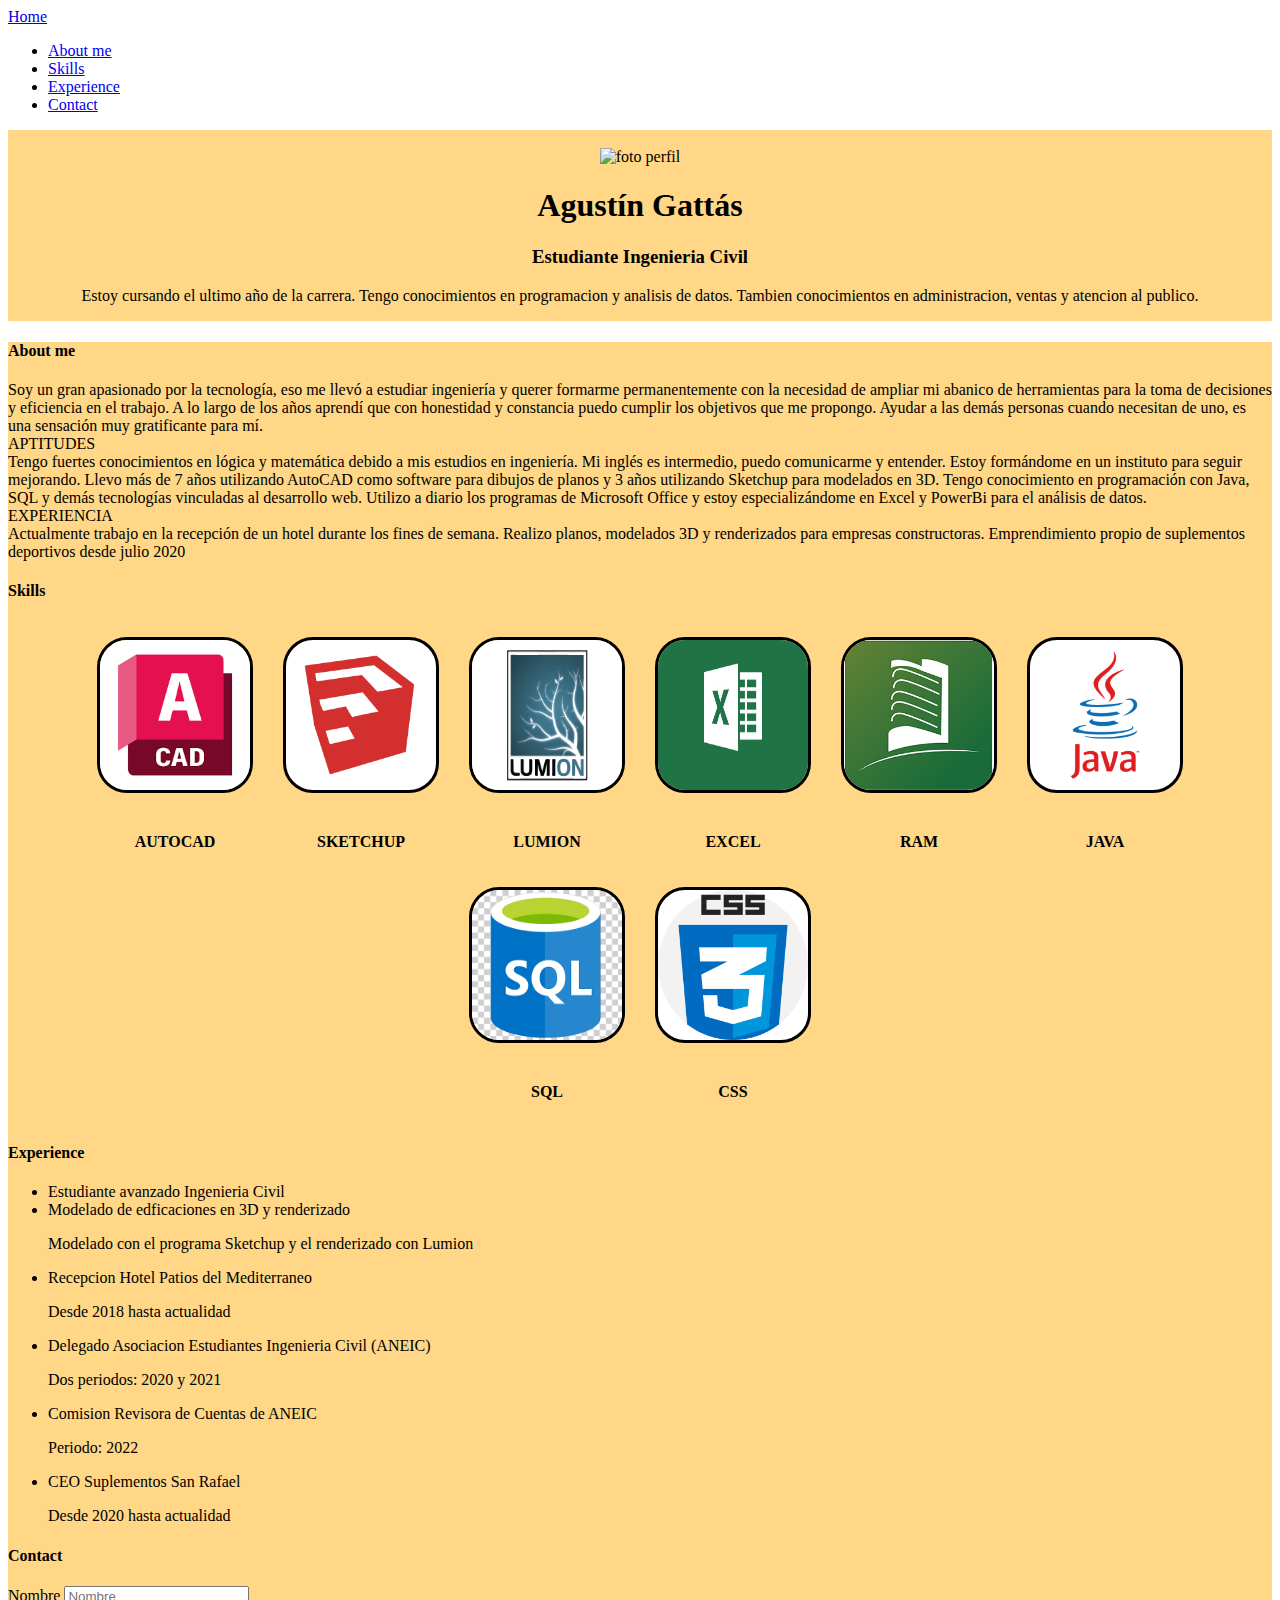
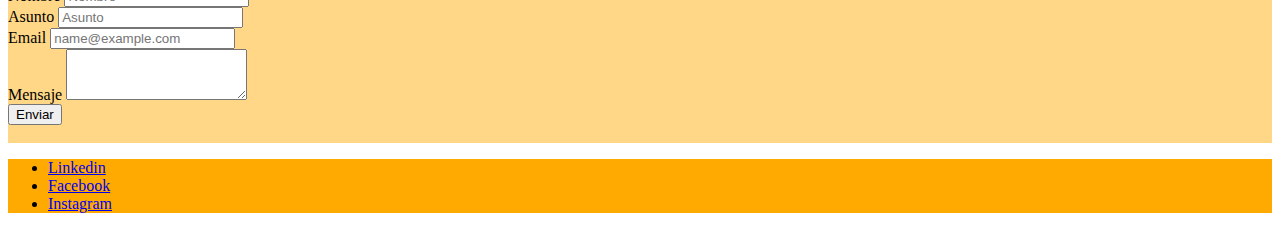
==== index.html @ e8710e0d "Rename curriculum.html to index.html" ====
<!DOCTYPE html>
<html lang="en">

<head>
    <meta charset="UTF-8">
    <meta http-equiv="X-UA-Compatible" content="IE=edge">
    <meta name="viewport" content="width=device-width, initial-scale=1.0">
    <link href="https://cdn.jsdelivr.net/npm/bootstrap@5.1.3/dist/css/bootstrap.min.css" rel="stylesheet"
        integrity="sha384-1BmE4kWBq78iYhFldvKuhfTAU6auU8tT94WrHftjDbrCEXSU1oBoqyl2QvZ6jIW3" crossorigin="anonymous">
    <link href="style.css" rel="stylesheet">

    <title>Curriculum Agustin Gattas</title>
</head>

<body>

    <!-- Barra Navegacion -->
    <nav id="navbar-example2" class="navbar navbar-light bg-light px-3">
        <a class="navbar-brand" href="curriculum.html">Home</a>
        <ul class="nav nav-pills">
            <li class="nav-item">
                <a class="nav-link" href="#Aboutme">About me</a>
            </li>
            <li class="nav-item">
                <a class="nav-link" href="#Skills">Skills</a>
            </li>
            <li class="nav-item">
                <a class="nav-link" href="#Experience">Experience</a>
            </li>
            <li class="nav-item">
                <a class="nav-link" href="#Contact">Contact</a>
            </li>
        </ul>
    </nav>
    <!-- Home -->

    <article id="top" class="wrapper style4">
        <div id="home">
            <div class="container">
                <br />
                <div class="caja">
                    <div class="col-4 col-5-large col-12-medium">
                        <span class="col-4 col-5-large col-12-medium">
                            <img id="foto" src="../Curriculum/IMG_9450 recortada.jpg" alt="foto perfil" />
                        </span>
                    </div>
                    <div class="caja">
                        <div class="col-8 col-7-large col-12-medium">
                            <header>
                                <h1><strong>Agustín Gattás</strong></h1>
                            </header>
                            <h3>Estudiante Ingenieria Civil</h3>
                            <p>
                                Estoy cursando el ultimo año de la carrera.
                                Tengo conocimientos en programacion y analisis de datos.
                                Tambien conocimientos en administracion, ventas y atencion al publico.
                            </p>
                        </div>
                    </div>
                </div>

            </div>
    </article>
    <div class="container">
        <div data-bs-spy="scroll" data-bs-target="#navbar-example2" data-bs-offset="0" class="scrollspy-example"
            tabindex="0">
            <!-- About me -->
            <h4 id="Aboutme">About me</h4>
            <p>Soy un gran apasionado por la tecnología, eso me llevó a estudiar ingeniería y querer formarme
                permanentemente con la necesidad de ampliar mi abanico de herramientas para la toma de decisiones y
                eficiencia en el trabajo.
                A lo largo de los años aprendí que con honestidad y constancia puedo cumplir los objetivos que me
                propongo.
                Ayudar a las demás personas cuando necesitan de uno, es una sensación muy gratificante para mí.
                <br>
                APTITUDES
                <br>
                Tengo fuertes conocimientos en lógica y matemática debido a mis estudios en ingeniería.
                Mi inglés es intermedio, puedo comunicarme y entender. Estoy formándome en un instituto para seguir
                mejorando.
                Llevo más de 7 años utilizando AutoCAD como software para dibujos de planos y 3 años utilizando Sketchup
                para modelados en 3D.
                Tengo conocimiento en programación con Java, SQL y demás tecnologías vinculadas al desarrollo web.
                Utilizo a diario los programas de Microsoft Office y estoy especializándome en Excel y PowerBi para el
                análisis de datos.
                <br>
                EXPERIENCIA
                <br>
                Actualmente trabajo en la recepción de un hotel durante los fines de semana.
                Realizo planos, modelados 3D y renderizados para empresas constructoras.
                Emprendimiento propio de suplementos deportivos desde julio 2020
            </p>
            <!-- Skills -->
            <h4 id="Skills">Skills</h4>
            <div class="caja">
                <div class="col">
                    <img src="autocad.png" alt="" />
                    <h4 id="subskill">AUTOCAD</h4>
                </div>
                <div class="col">
                    <img src="sketchup.png" alt="" />
                    <h4 id="subskill">SKETCHUP</h4>
                </div>
                <div class="col">
                    <img src="lumion.png" alt="" />
                    <h4 id="subskill">LUMION</h4>
                </div>

                <div class="col">
                    <img src="excel.jpg" alt="" />
                    <h4 id="subskill">EXCEL</h4>
                </div>
                <div class="col">
                    <img src="ram.png" alt="" />
                    <h4 id="subskill">RAM</h4>
                </div>
                <div class="col">
                    <img src="java.png" alt="" />
                    <h4 id="subskill">JAVA</h4>
                </div>

                <div class="col">
                    <img src="sql.png" alt="" />
                    <h4 id="subskill">SQL</h4>
                </div>
                <div class="col">
                    <img src="css.png" alt="" />
                    <h4 id="subskill">CSS</h4>
                </div>
            </div>
        </div>
        <!-- Experience -->
        <h4 id="Experience">Experience</h4>
        <ul>
            <li>Estudiante avanzado Ingenieria Civil</li>
            <li>Modelado de edficaciones en 3D y renderizado</li>
            <p>Modelado con el programa Sketchup y el renderizado con Lumion</p>
            <li>Recepcion Hotel Patios del Mediterraneo </li>
            <p>Desde 2018 hasta actualidad</p>
            <li>Delegado Asociacion Estudiantes Ingenieria Civil (ANEIC)</li>
            <p>Dos periodos: 2020 y 2021</p>
            <li>Comision Revisora de Cuentas de ANEIC</li>
            <p>Periodo: 2022</p>
            <li>CEO Suplementos San Rafael</li>
            <p>Desde 2020 hasta actualidad</p>
        </ul>
        <!-- Contact -->
        <h4 id="Contact">Contact</h4>
        <form action="php/enviar.php" method="post">
            <div class="mb-3">
                <label for="name" class="form-label">Nombre</label>
                <input type="text" class="form-control" name="name" id="name" placeholder="Nombre">
            </div>
            <div class="mb-3">
                <label for="affair" class="form-label">Asunto</label>
                <input type="text" class="form-control" name="affair" id="affair" placeholder="Asunto">
            </div>
            <div class="mb-3">
                <label for="mail" class="form-label">Email</label>
                <input type="email" class="form-control" name="mail" id="mail" placeholder="name@example.com">
            </div>
            <div class="mb-3">
                <label for="message" class="form-label">Mensaje</label>
                <textarea class="form-control" id="message" rows="3"></textarea>
            </div>
            <button type="submit" class="btn btn-primary btn-lg">Enviar</button>
        </form>
        <br>
    </div>

</body>
<div class="container">
    <footer id="footer">
        <ul class="nav justify-content-center">
            <li class="nav-item">
                <a class="nav-link" href="https://www.linkedin.com/in/agust%C3%ADn-gatt%C3%A1s-sieyra/">Linkedin</a>
            </li>
            <li class="nav-item">
                <a class="nav-link" href="https://www.facebook.com/agustin.gattas">Facebook</a>
            </li>
            <li class="nav-item">
                <a class="nav-link" href="https://www.instagram.com/agustingattas/">Instagram</a>
            </li>
        </ul>
    </footer>
</div>

</html>
---- style.css ----
body{
    background-image: url(https://images.pexels.com/photos/4134179/pexels-photo-4134179.jpeg?auto=compress&cs=tinysrgb&w=1260&h=750&dpr=1);
    background-size: 100% 50%;
}
.container{
    background-color: rgba(255, 212, 125, 0.929);
}
#foto {
    height: 100%;
    width: 100%;
    justify-content: center;
}
.row{
    width: 100%;
    display: flex;
    flex-wrap: wrap;
    justify-content: center;
}
.col img {
    background-color: white;
    width: 150px;
    height: 150px;
    border-radius: 30px;
    margin: 15px;
    border: 3px solid black;
    justify-content: center;
    
}
.caja{
    width: 100%;
    display: flex;
    flex-wrap: wrap;
    justify-content: center;
    text-align: center;
}
.tituloSkills {
    display: flex;
    justify-content: center;
}
#footer{
    background-color: rgb(255, 170, 0);
}
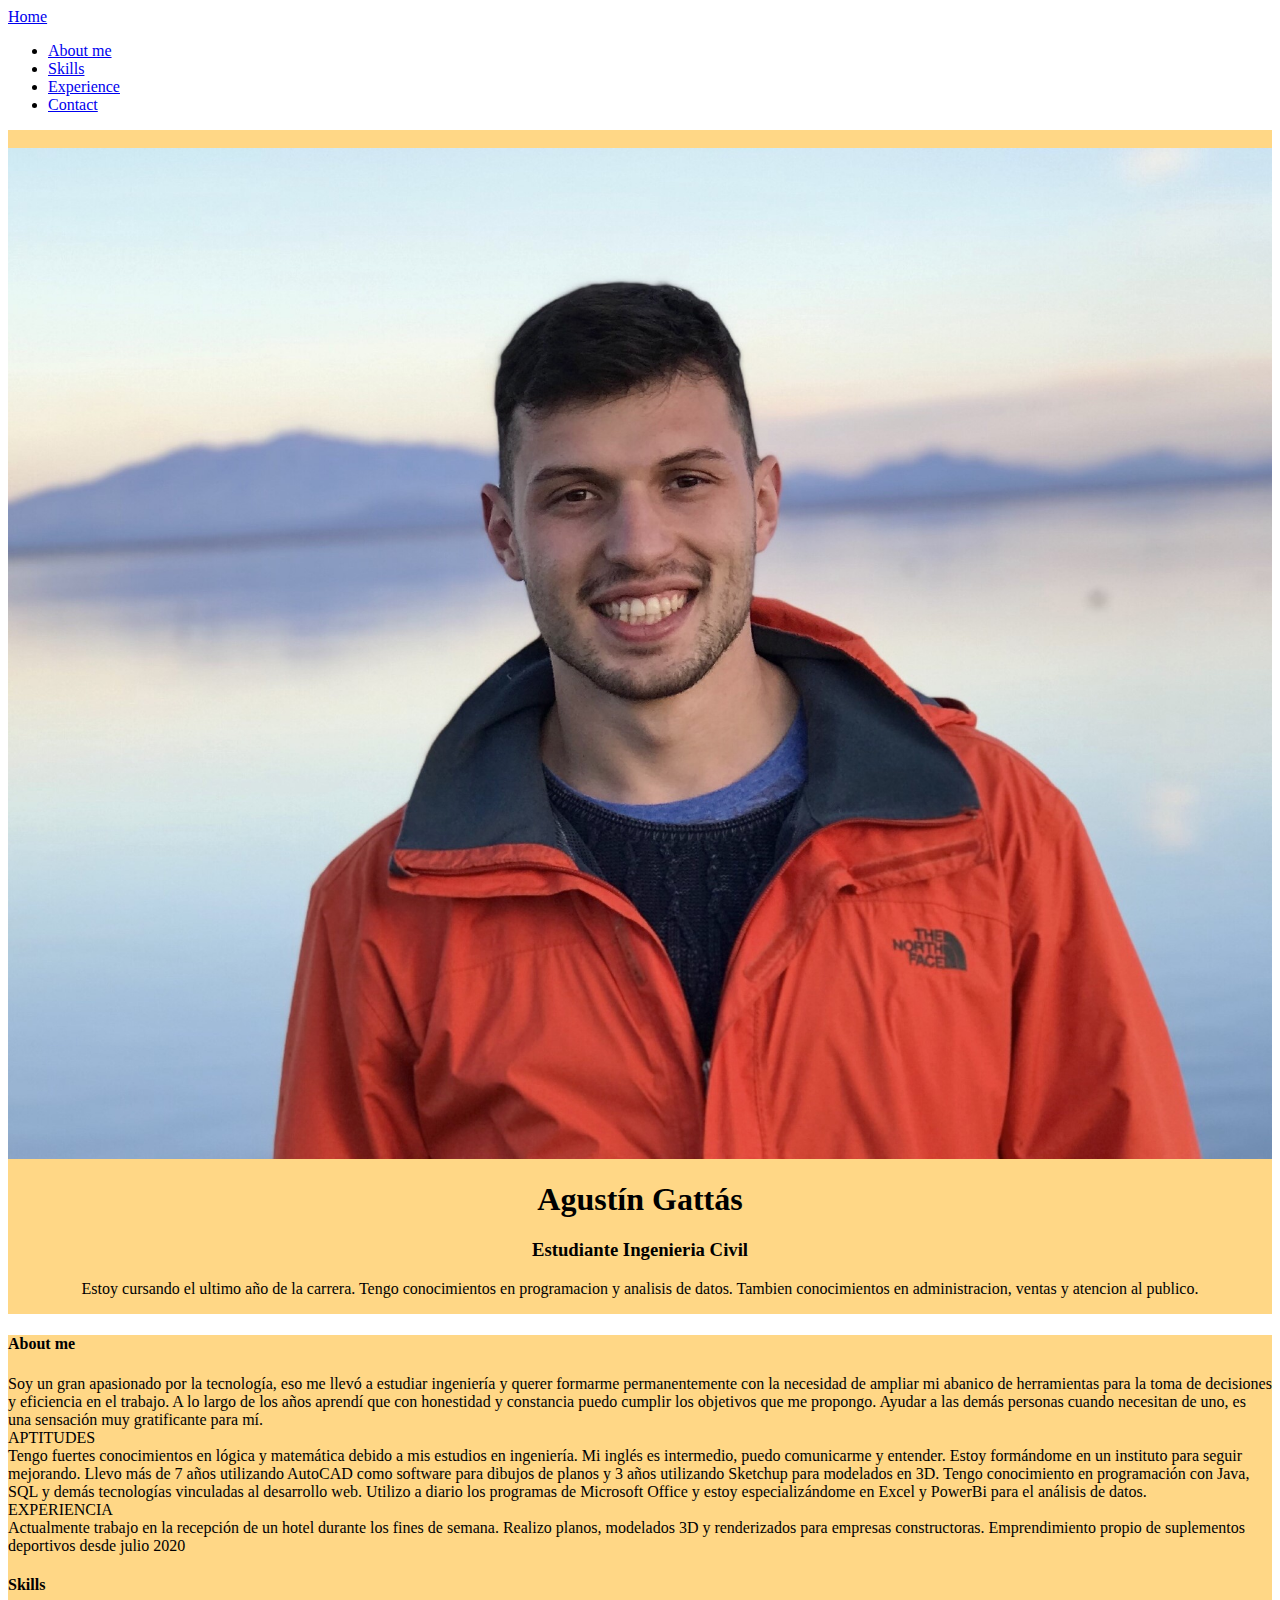
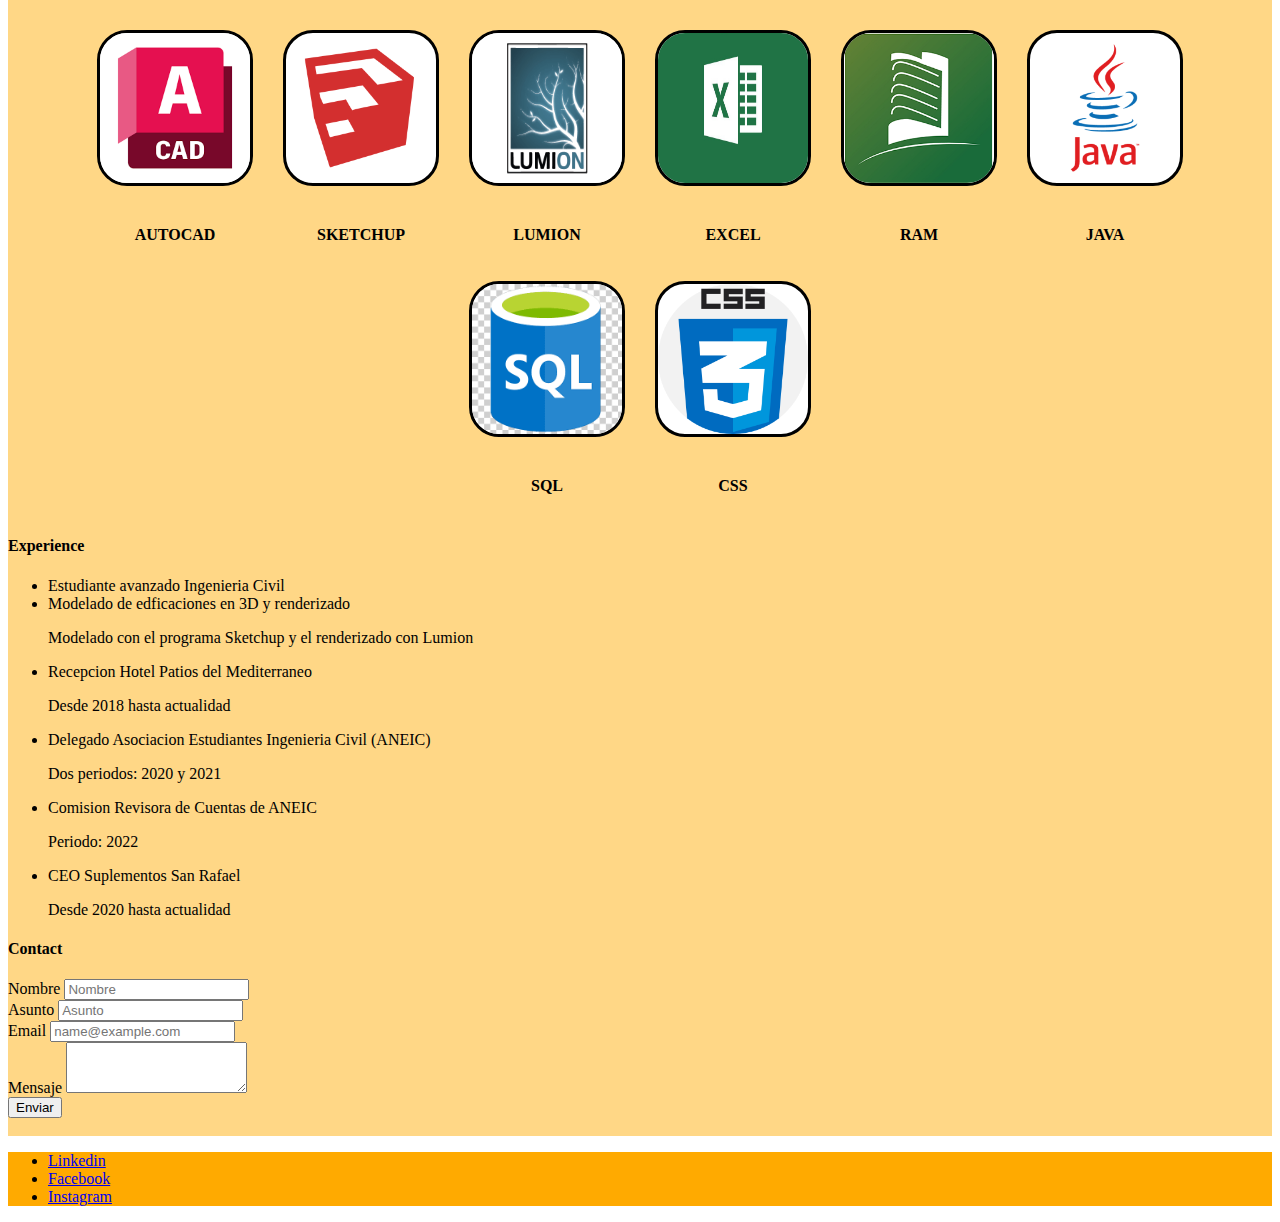
==== commit 94694dbb: "Update index.html" ====
--- a/index.html
+++ b/index.html
@@ -41,7 +41,7 @@
                 <div class="caja">
                     <div class="col-4 col-5-large col-12-medium">
                         <span class="col-4 col-5-large col-12-medium">
-                            <img id="foto" src="../Curriculum/IMG_9450 recortada.jpg" alt="foto perfil" />
+                            <img id="foto" src="IMG_9450 recortada.jpg" alt="foto perfil" />
                         </span>
                     </div>
                     <div class="caja">
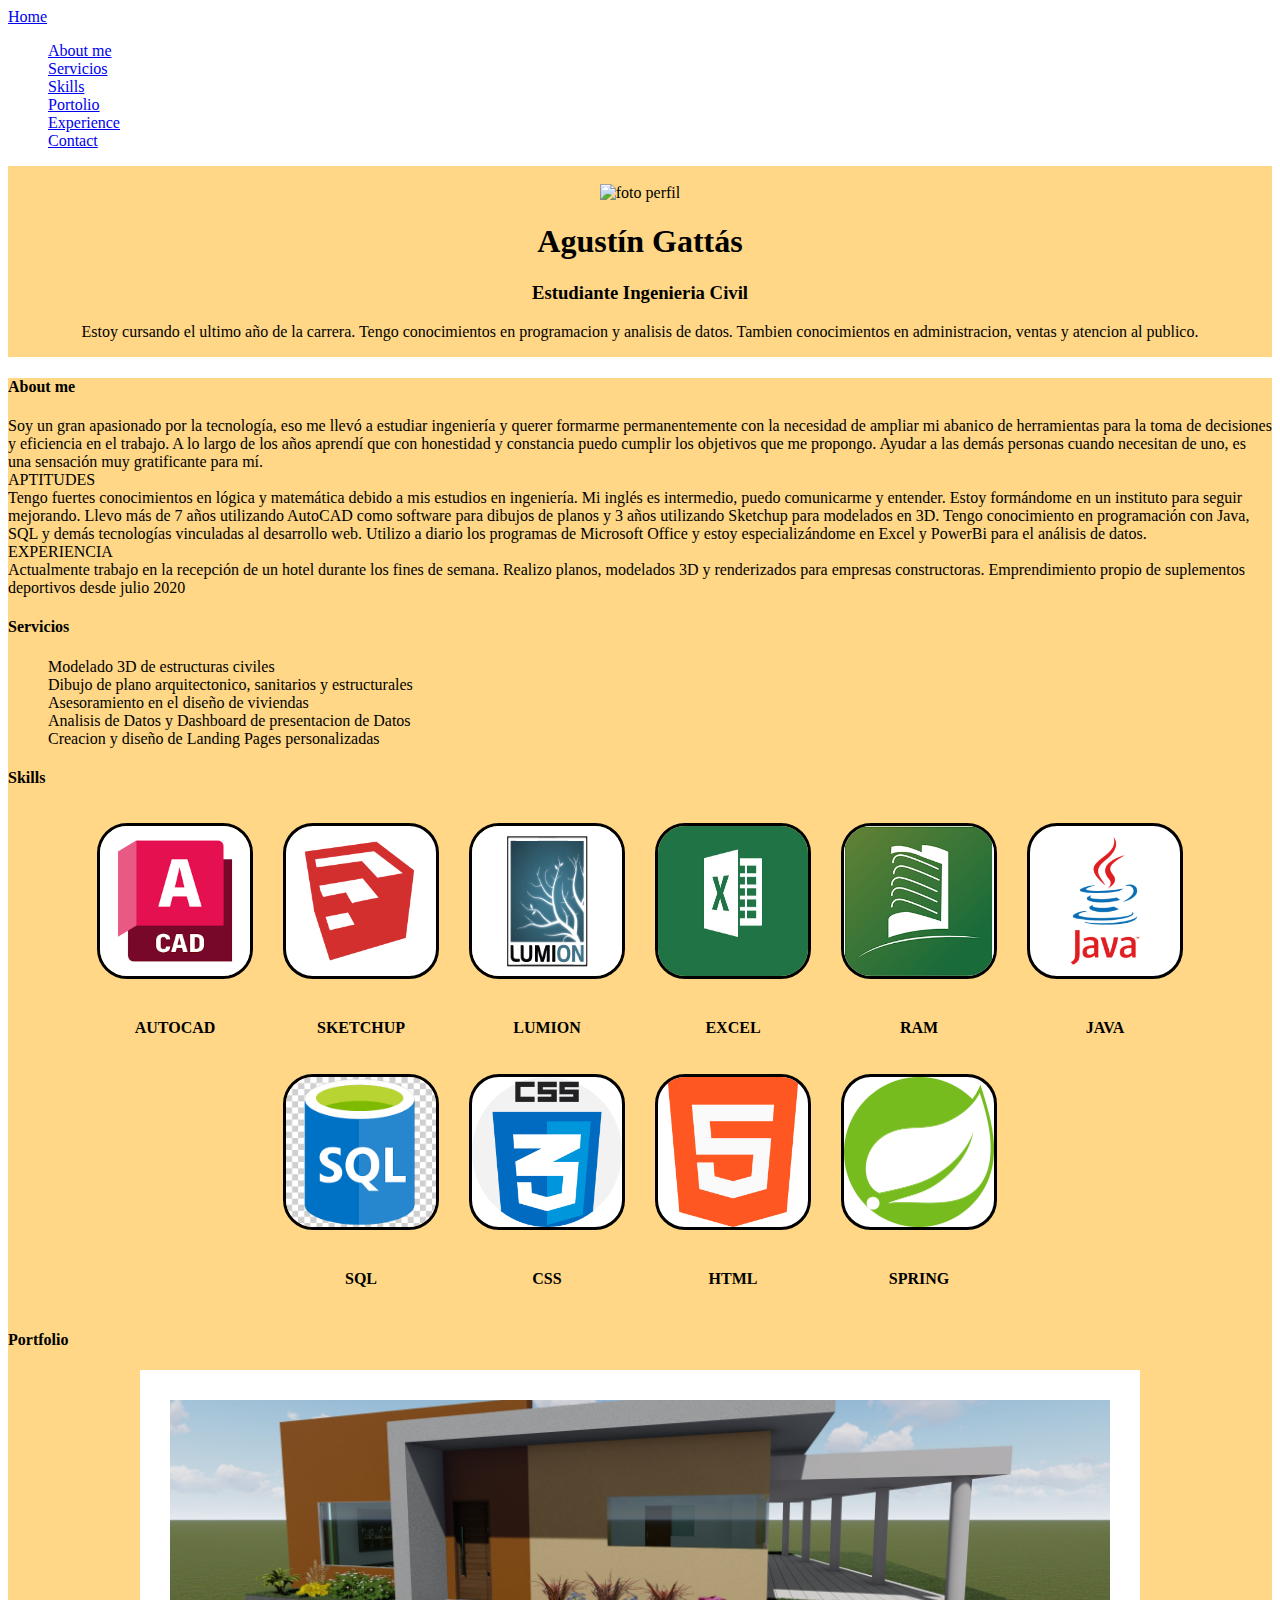
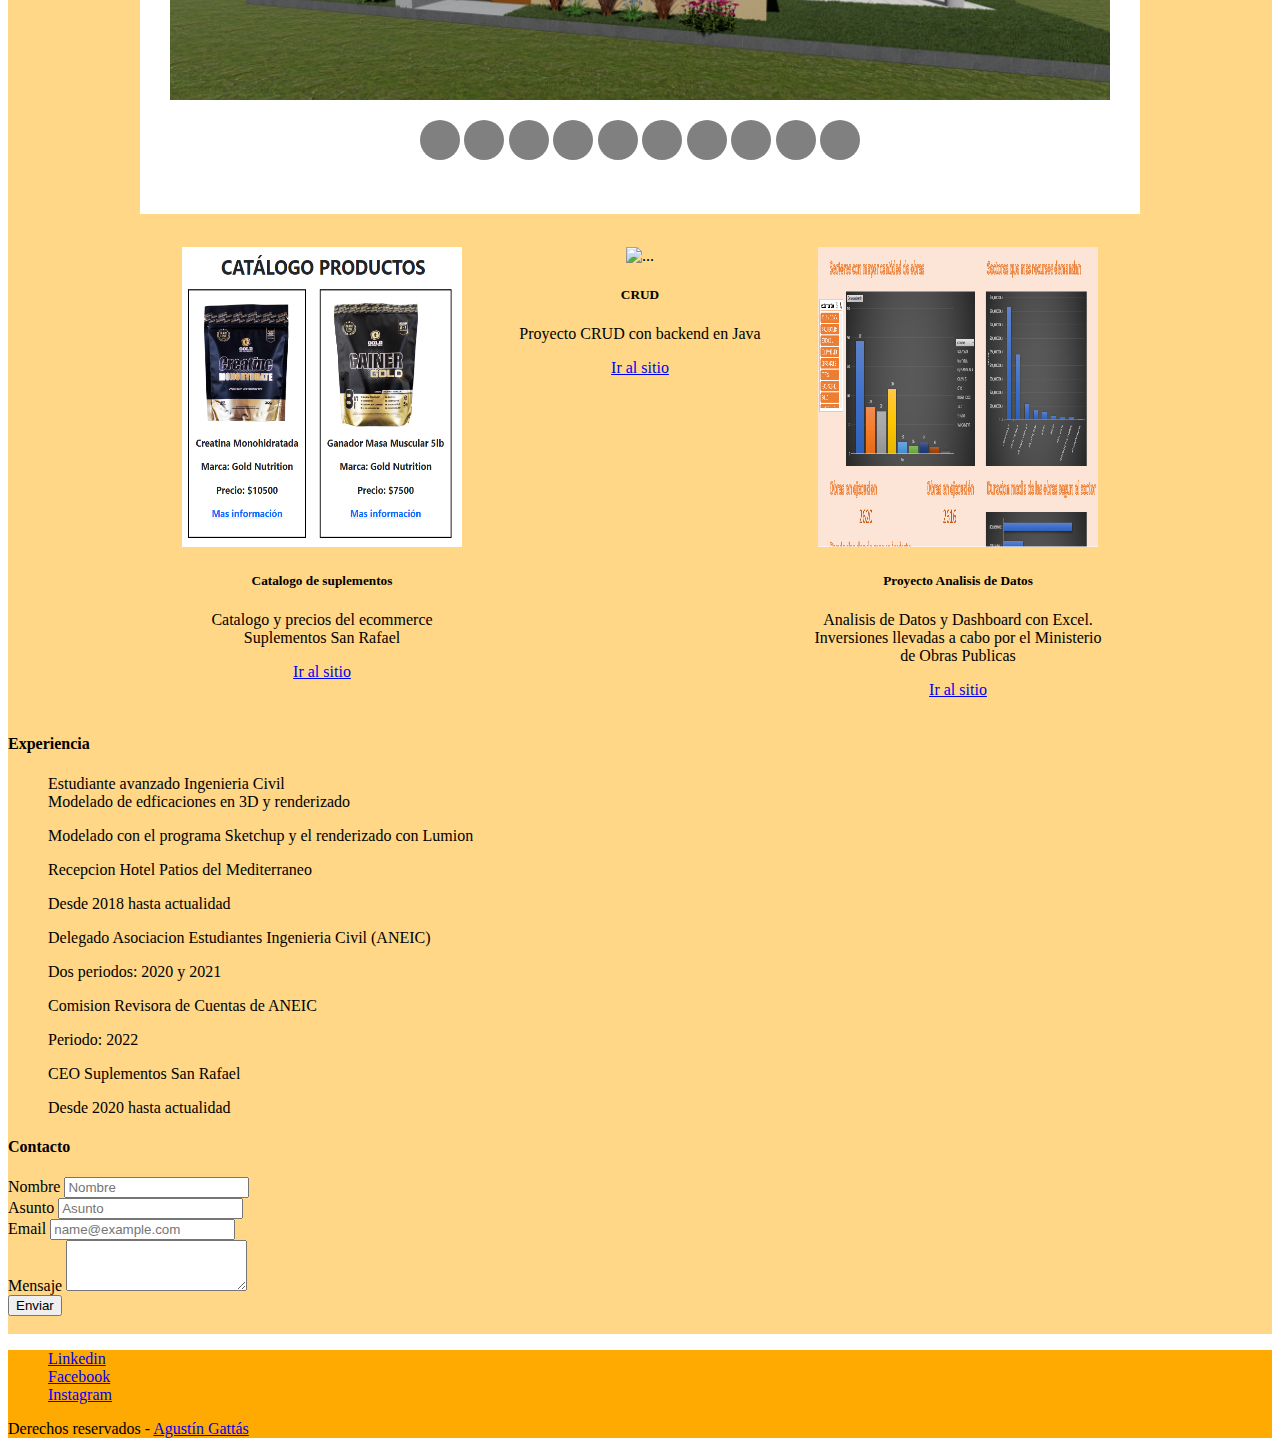
==== commit 4033b160: "Add files via upload" ====
--- a/index.html
+++ b/index.html
@@ -22,7 +22,13 @@
                 <a class="nav-link" href="#Aboutme">About me</a>
             </li>
             <li class="nav-item">
+                <a class="nav-link" href="#Servicios">Servicios</a>
+            </li>
+            <li class="nav-item">
                 <a class="nav-link" href="#Skills">Skills</a>
+            </li>
+            <li class="nav-item">
+                <a class="nav-link" href="#Portfolio">Portolio</a>
             </li>
             <li class="nav-item">
                 <a class="nav-link" href="#Experience">Experience</a>
@@ -41,7 +47,7 @@
                 <div class="caja">
                     <div class="col-4 col-5-large col-12-medium">
                         <span class="col-4 col-5-large col-12-medium">
-                            <img id="foto" src="IMG_9450 recortada.jpg" alt="foto perfil" />
+                            <img id="foto" src="../Curriculum/IMG_9450 recortada.jpg" alt="foto perfil" />
                         </span>
                     </div>
                     <div class="caja">
@@ -90,6 +96,15 @@
                 Realizo planos, modelados 3D y renderizados para empresas constructoras.
                 Emprendimiento propio de suplementos deportivos desde julio 2020
             </p>
+            <!-- Servicios -->
+            <h4 id="Servicios">Servicios</h4>
+            <ul>
+                <li>Modelado 3D de estructuras civiles</li>
+                <li>Dibujo de plano arquitectonico, sanitarios y estructurales</li>
+                <li>Asesoramiento en el diseño de viviendas</li>
+                <li>Analisis de Datos y Dashboard de presentacion de Datos</li>
+                <li>Creacion y diseño de Landing Pages personalizadas</li>
+            </ul>
             <!-- Skills -->
             <h4 id="Skills">Skills</h4>
             <div class="caja">
@@ -127,10 +142,115 @@
                     <img src="css.png" alt="" />
                     <h4 id="subskill">CSS</h4>
                 </div>
+                <div class="col">
+                    <img src="html.png" alt="" />
+                    <h4 id="subskill">HTML</h4>
+                </div>
+                <div class="col">
+                    <img src="spring.png" alt="" />
+                    <h4 id="subskill">SPRING</h4>
+                </div>
+            </div>
+        </div>
+        <!-- Portfolio -->
+        <h4 id="Portfolio">Portfolio</h4>
+        <div id="kiko-slider">
+
+            <ul class="slider">
+                <li id="slide1">
+                    <img src="render1.jpg" />
+                </li>
+                <li id="slide2">
+                    <img src="render2.jpg" />
+                </li>
+                <li id="slide3">
+                    <img src="render3.png" />
+                </li>
+                <li id="slide4">
+                    <img src="3D1.png" />
+                </li>
+                <li id="slide5">
+                    <img src="3D2.png" />
+                </li>
+                <li id="slide6">
+                    <img src="3D3.png" />
+                </li>
+                <li id="slide7">
+                    <img src="3D4.png" />
+                </li>
+                <li id="slide8">
+                    <img src="proyecto.png" />
+                </li>
+                <li id="slide9">
+                    <img src="estructura.png" />
+                </li>
+                <li id="slide10">
+                    <img src="sanitario.png" />
+                </li>
+            </ul>
+
+            <ul class="menu">
+                <li>
+                    <a href="#slide1"></a>
+                </li>
+                <li>
+                    <a href="#slide2"></a>
+                </li>
+                <li>
+                    <a href="#slide3"></a>
+                </li>
+                <li>
+                    <a href="#slide4"></a>
+                </li>
+                <li>
+                    <a href="#slide5"></a>
+                </li>
+                <li>
+                    <a href="#slide6"></a>
+                </li>
+                <li>
+                    <a href="#slide7"></a>
+                </li>
+                <li>
+                    <a href="#slide8"></a>
+                </li>
+                <li>
+                    <a href="#slide9"></a>
+                </li>
+                <li>
+                    <a href="#slide10"></a>
+                </li>
+            </ul>
+        </div>
+        <br/>
+        <div class="caja">
+            <div class="card" style="width: 18rem;">
+                <img src="catalogo.png" class="card-img-top" alt="...">
+                <div class="card-body">
+                    <h5 class="card-title">Catalogo de suplementos</h5>
+                    <p class="card-text">Catalogo y precios del ecommerce Suplementos San Rafael</p>
+                    <a href="https://suplementossr.000webhostapp.com/" class="btn btn-primary">Ir al sitio</a>
+                </div>
+            </div>
+            <div class="card" style="width: 18rem;">
+                <img src="https://user-images.githubusercontent.com/92380443/187067549-3713dccc-933e-4942-a58a-d292eaef4614.png" class="card-img-top" alt="...">
+                <div class="card-body">
+                    <h5 class="card-title">CRUD</h5>
+                    <p class="card-text">Proyecto CRUD con backend en Java</p>
+                    <a href="https://github.com/agustingattas/controlclientes.github.io" class="btn btn-primary">Ir al sitio</a>
+                </div>
+            </div>
+            <div class="card" style="width: 18rem;">
+                <img src="Dashboard Excel.png" class="card-img-top" alt="...">
+                <div class="card-body">
+                    <h5 class="card-title">Proyecto Analisis de Datos</h5>
+                    <p class="card-text">Analisis de Datos y Dashboard con Excel. Inversiones llevadas a cabo por el Ministerio de Obras Publicas</p>
+                    <a href="https://drive.google.com/drive/folders/1UwVCS9Oi2FgQDUOwpyLXhpJumwYZ-_Kt?usp=sharing" class="btn btn-primary">Ir al sitio</a>
+                </div>
             </div>
         </div>
         <!-- Experience -->
-        <h4 id="Experience">Experience</h4>
+        <h4 id="Experience">Experiencia</h4>
         <ul>
             <li>Estudiante avanzado Ingenieria Civil</li>
             <li>Modelado de edficaciones en 3D y renderizado</li>
@@ -145,7 +265,7 @@
             <p>Desde 2020 hasta actualidad</p>
         </ul>
         <!-- Contact -->
-        <h4 id="Contact">Contact</h4>
+        <h4 id="Contact">Contacto</h4>
         <form action="php/enviar.php" method="post">
             <div class="mb-3">
                 <label for="name" class="form-label">Nombre</label>
@@ -182,7 +302,8 @@
                 <a class="nav-link" href="https://www.instagram.com/agustingattas/">Instagram</a>
             </li>
         </ul>
+        <p class="nav justify-content-center">Derechos reservados - <a href="https://www.linkedin.com/in/agust%C3%ADn-gatt%C3%A1s-sieyra/">Agustín Gattás</a></p>
     </footer>
 </div>
 
-</html>
+</html>--- a/style.css
+++ b/style.css
@@ -8,12 +8,6 @@
 #foto {
     height: 100%;
     width: 100%;
-    justify-content: center;
-}
-.row{
-    width: 100%;
-    display: flex;
-    flex-wrap: wrap;
     justify-content: center;
 }
 .col img {
@@ -37,6 +31,96 @@
     display: flex;
     justify-content: center;
 }
+/* Portfolio */
+#kiko-slider {
+    font-family: sans-serif;
+    margin: auto;
+    background-color: white;
+    max-width: 1000px;
+    width: 100%;
+    padding: 30px;
+    box-sizing: border-box;
+}
+
+#kiko-slider>ul,
+li {
+    padding: 0;
+    margin: 0;
+    list-style: none;
+}
+
+#kiko-slider>ul.slider {
+    position: relative;
+    max-width: 1000px;
+    width: 100%;
+    height: 300px;
+}
+
+#kiko-slider>ul.slider h1 {
+    position: absolute;
+    background-color: rgba(255, 255, 255, 0.6);
+    padding: 10px;
+    left: 50%;
+    top: 100px;
+    transform: translate(-50%, -50%);
+}
+
+#kiko-slider>ul.slider li {
+    position: absolute;
+    left: 0px;
+    top: 0px;
+    opacity: 0;
+    width: inherit;
+    height: inherit;
+    transition: opacity .5s;
+    background: #fff;
+}
+
+#kiko-slider>ul.slider li img {
+    width: 100%;
+    height: 300px;
+    object-fit: cover;
+}
+
+#kiko-slider>ul.slider li:first-child {
+    opacity: 1;
+    /*Mostramos el primer <li>*/
+}
+
+#kiko-slider>ul.slider li:target {
+    opacity: 1;
+    /*Mostramos el <li> del enlace que pulsemos*/
+}
+
+#kiko-slider>.menu {
+    text-align: center;
+    margin: 20px;
+}
+
+#kiko-slider>.menu li {
+    display: inline-block;
+    text-align: center;
+}
+
+#kiko-slider>.menu li a {
+    display: inline-block;
+    color: white;
+    text-decoration: none;
+    background-color: grey;
+    padding: 10px;
+    width: 20px;
+    height: 20px;
+    font-size: 20px;
+    border-radius: 100%;
+}
+.card{
+    margin: 15px;
+}
+.card img{
+    width: 280px;
+    height: 300px;
+}
+
 #footer{
     background-color: rgb(255, 170, 0);
 }
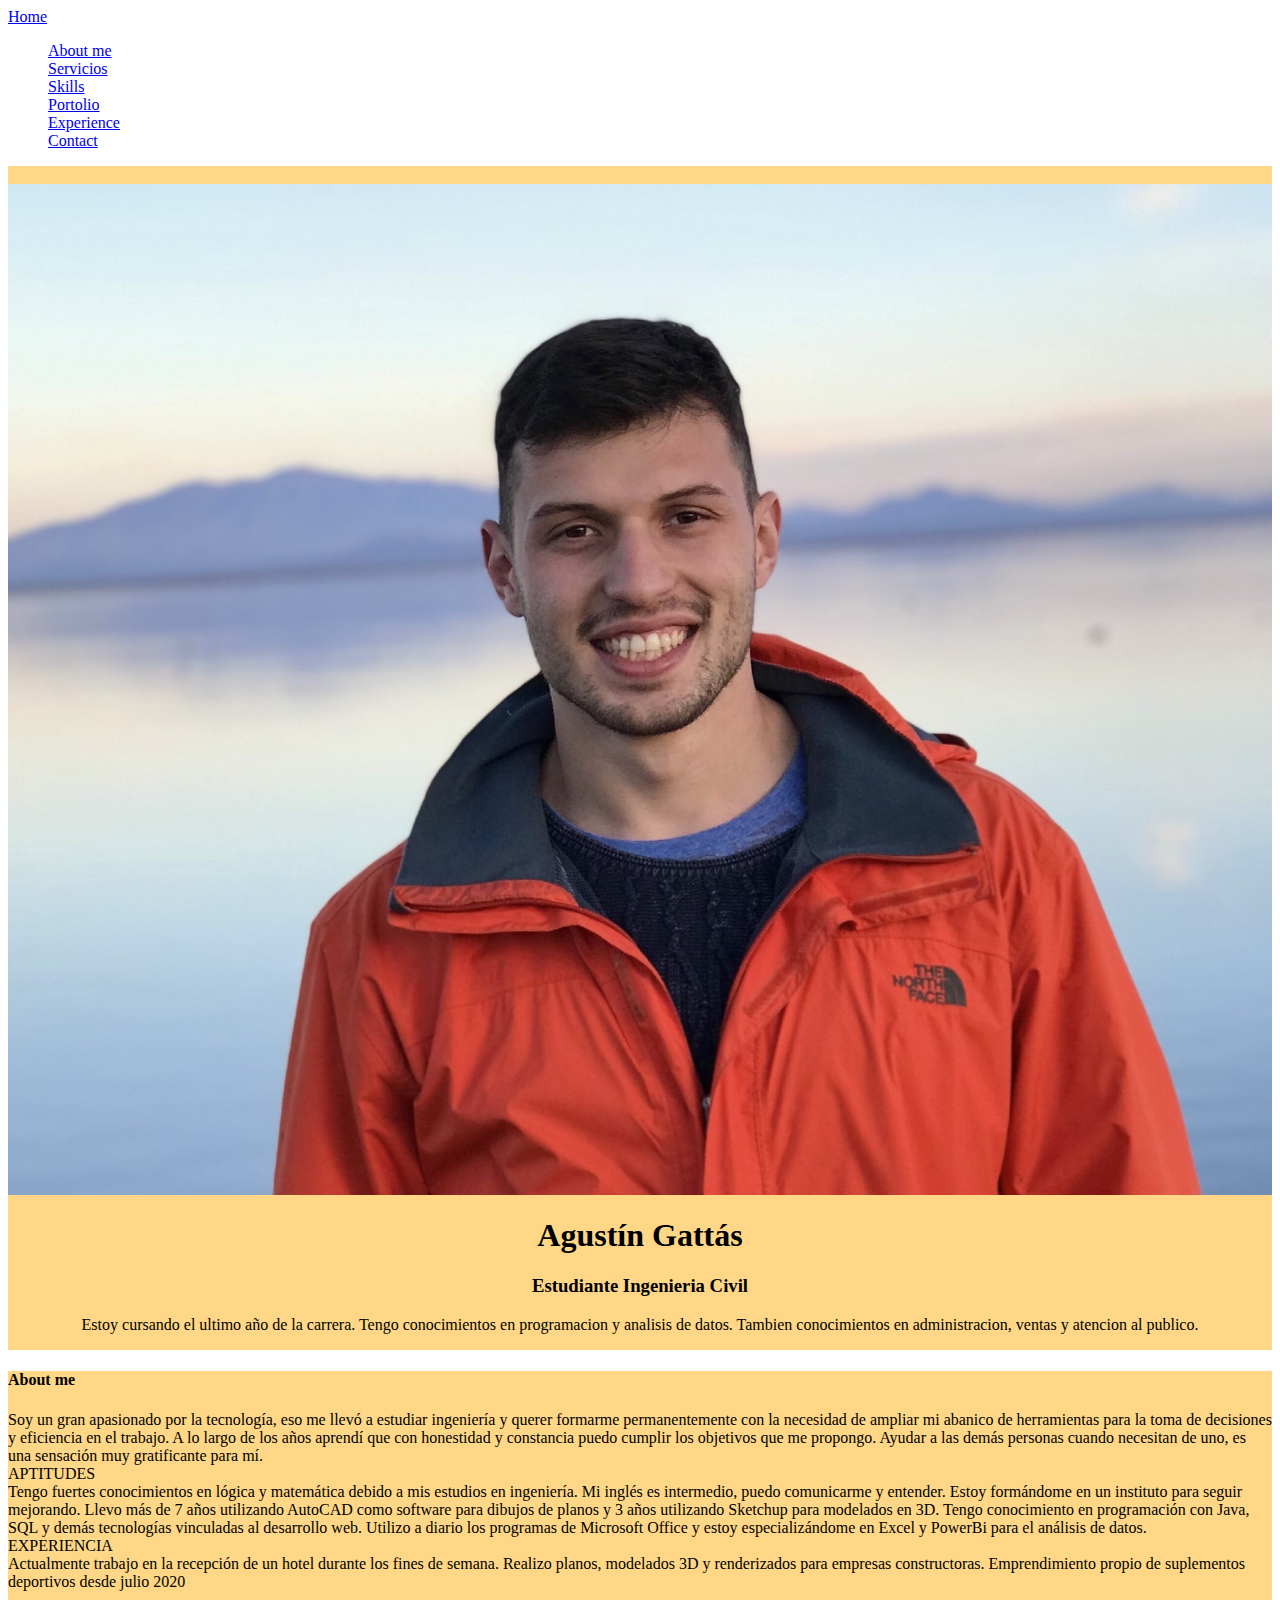
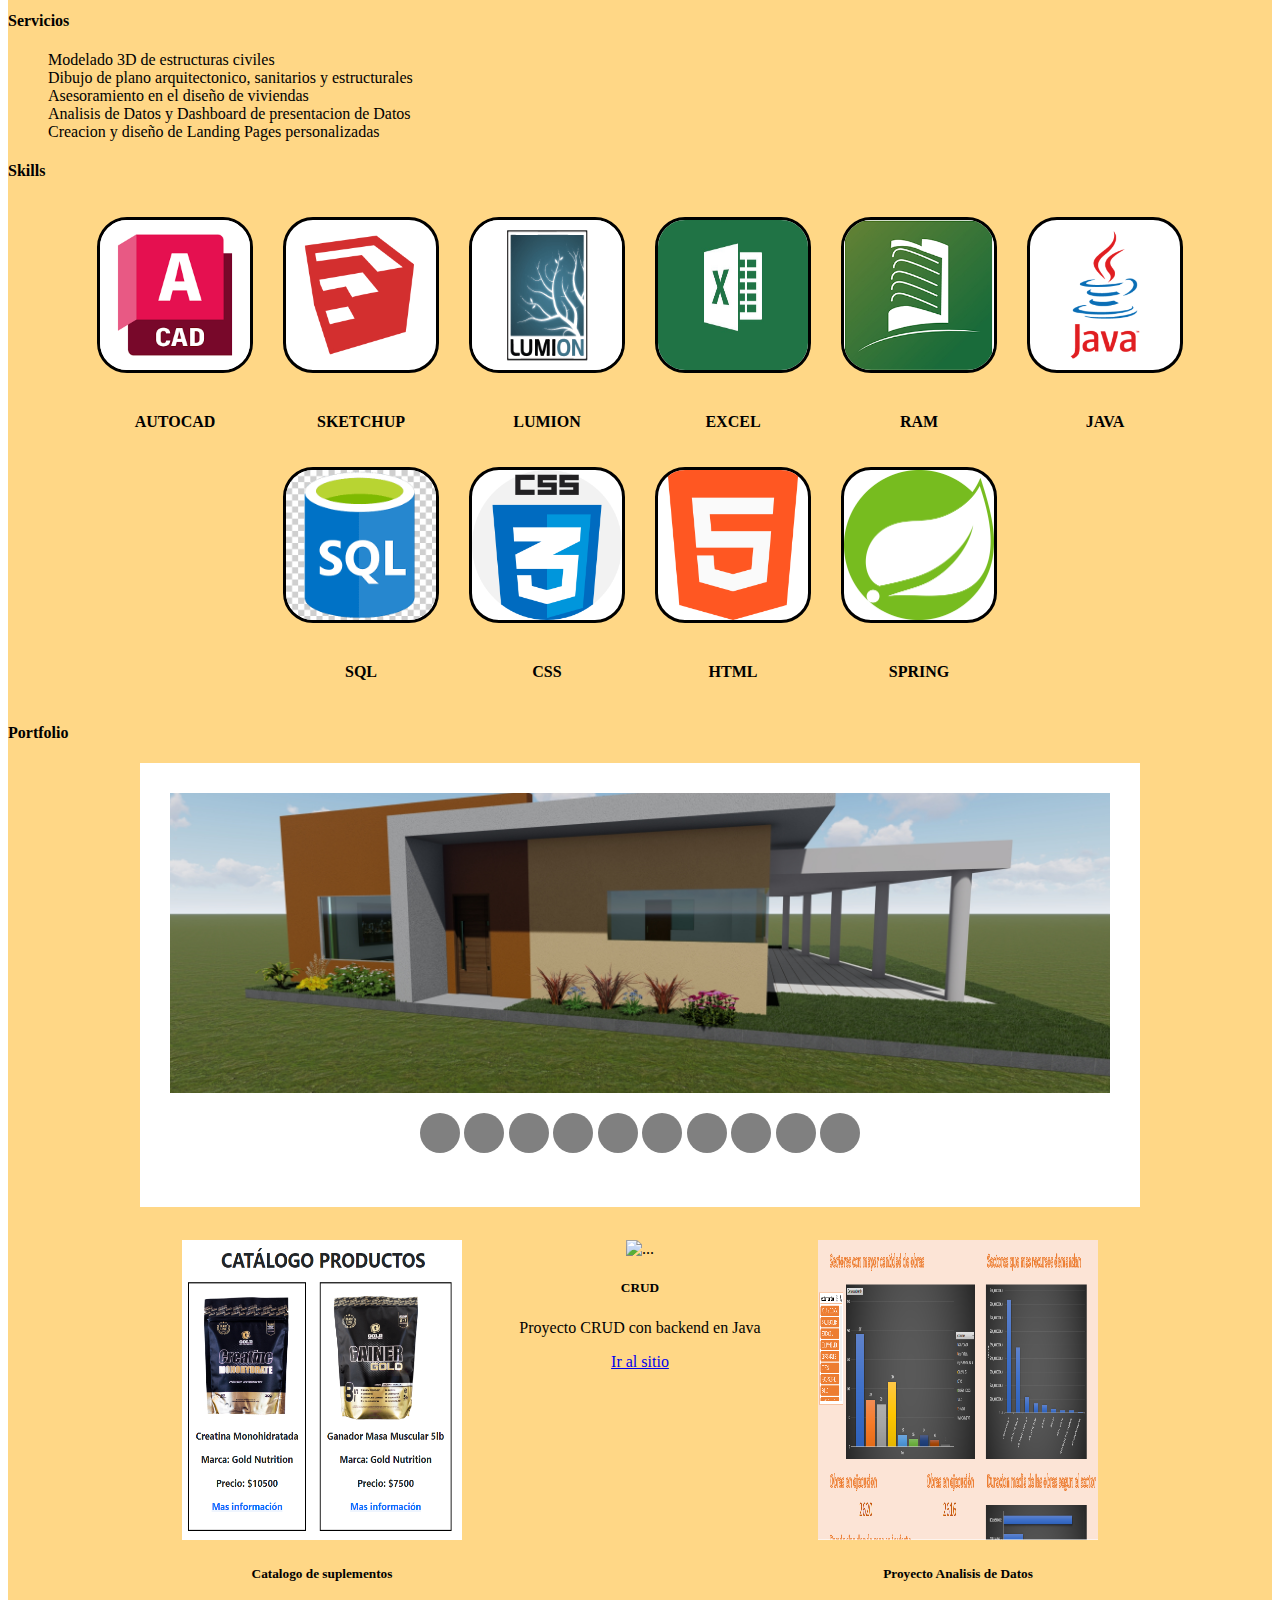
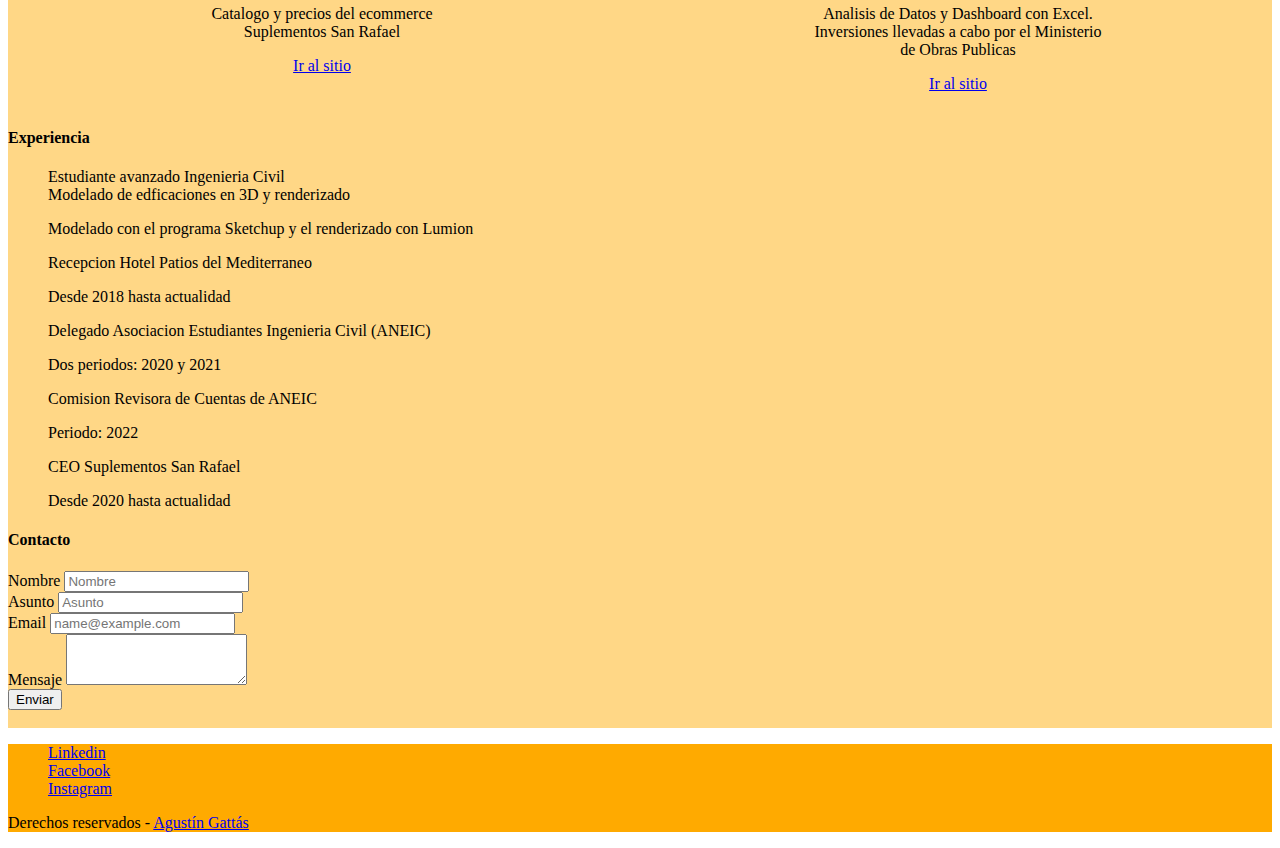
==== commit 1d6dd9e9: "Update index.html" ====
--- a/index.html
+++ b/index.html
@@ -47,7 +47,7 @@
                 <div class="caja">
                     <div class="col-4 col-5-large col-12-medium">
                         <span class="col-4 col-5-large col-12-medium">
-                            <img id="foto" src="../Curriculum/IMG_9450 recortada.jpg" alt="foto perfil" />
+                            <img id="foto" src="IMG_9450 recortada.jpg" alt="foto perfil" />
                         </span>
                     </div>
                     <div class="caja">
@@ -306,4 +306,4 @@
     </footer>
 </div>
 
-</html>+</html>
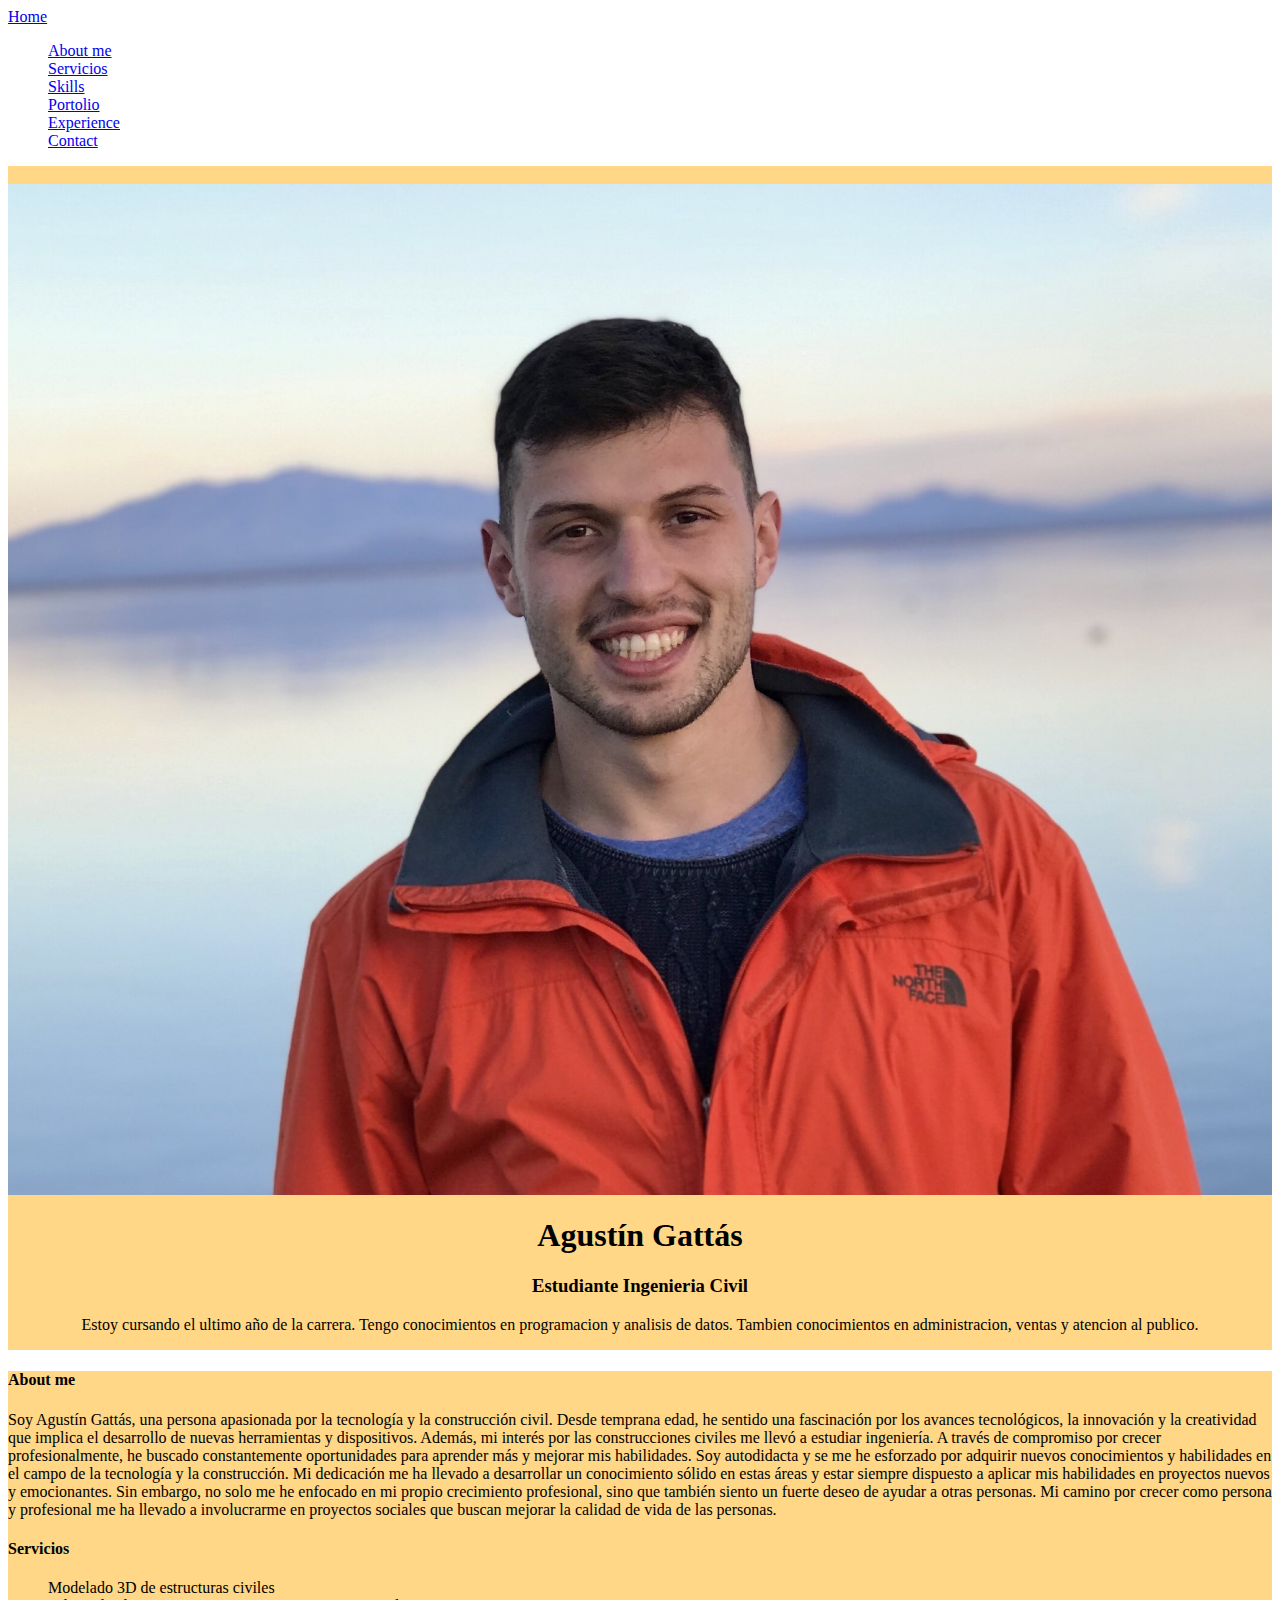
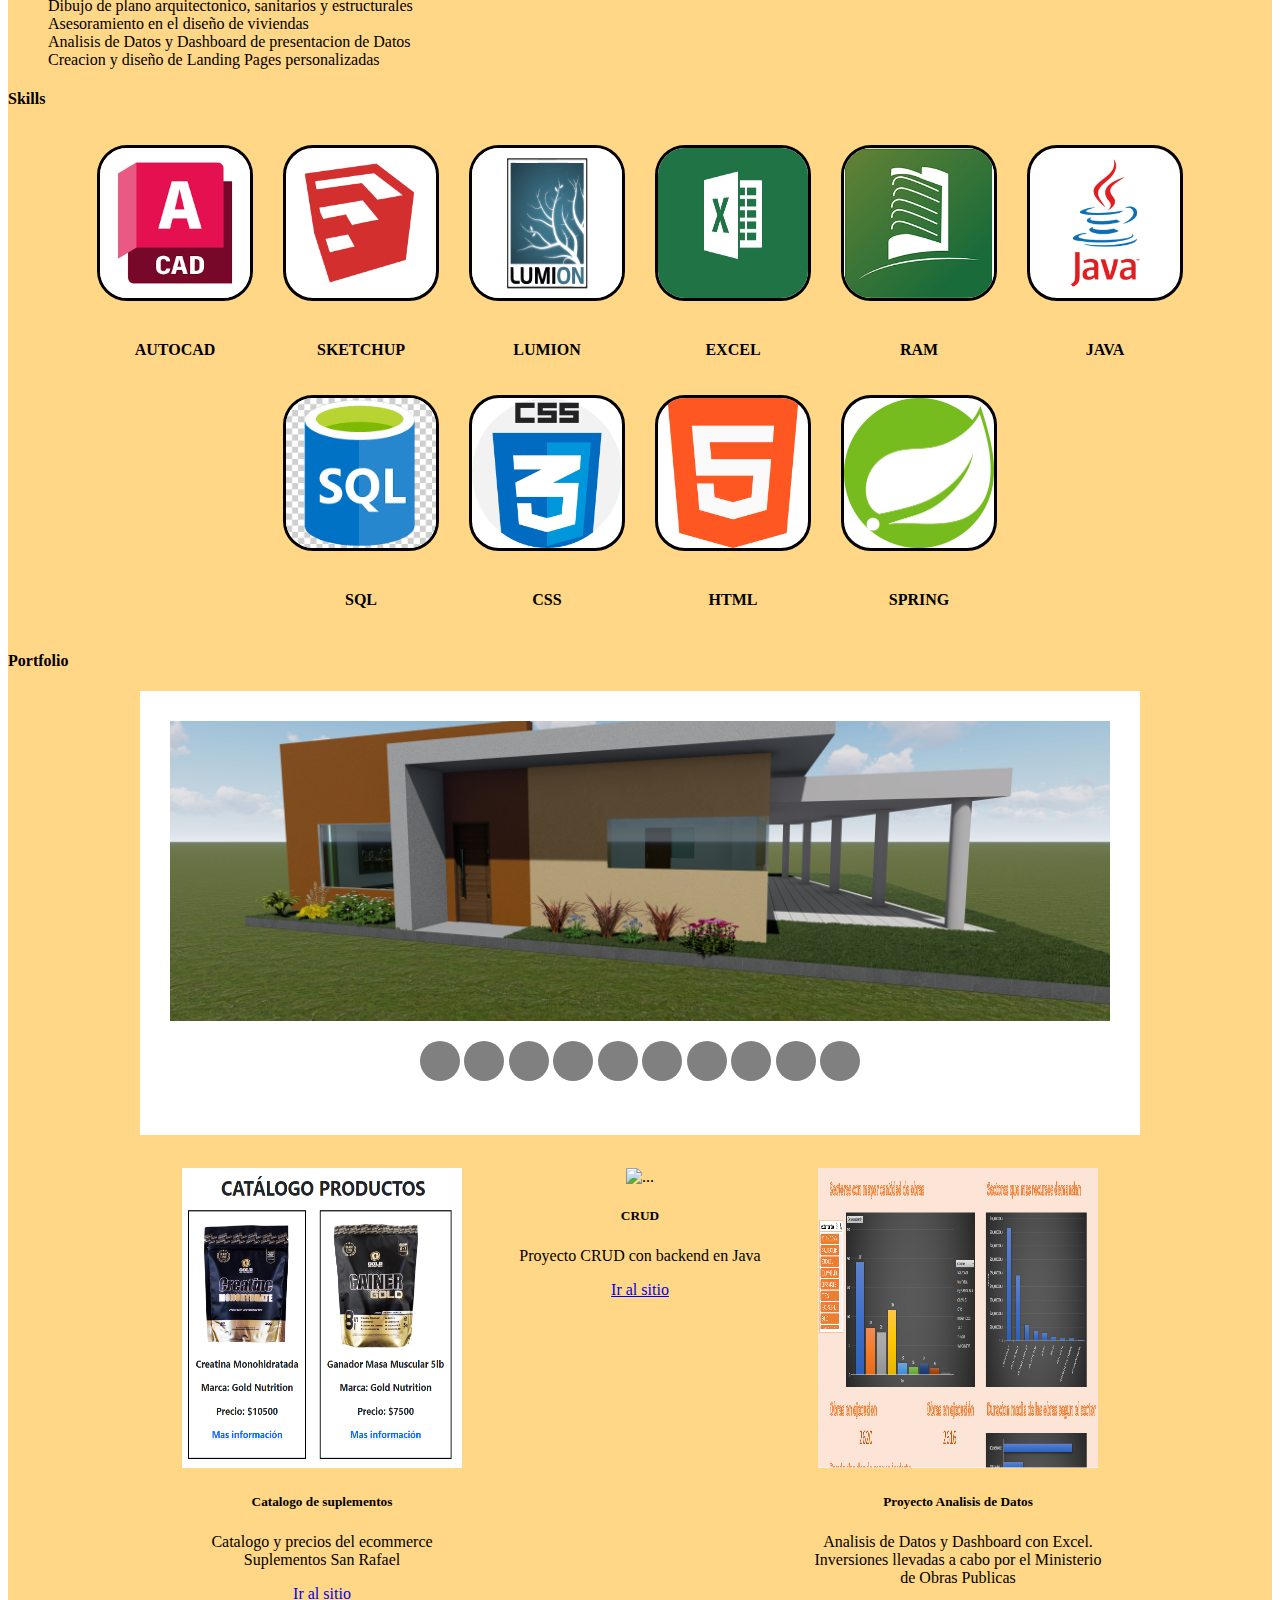
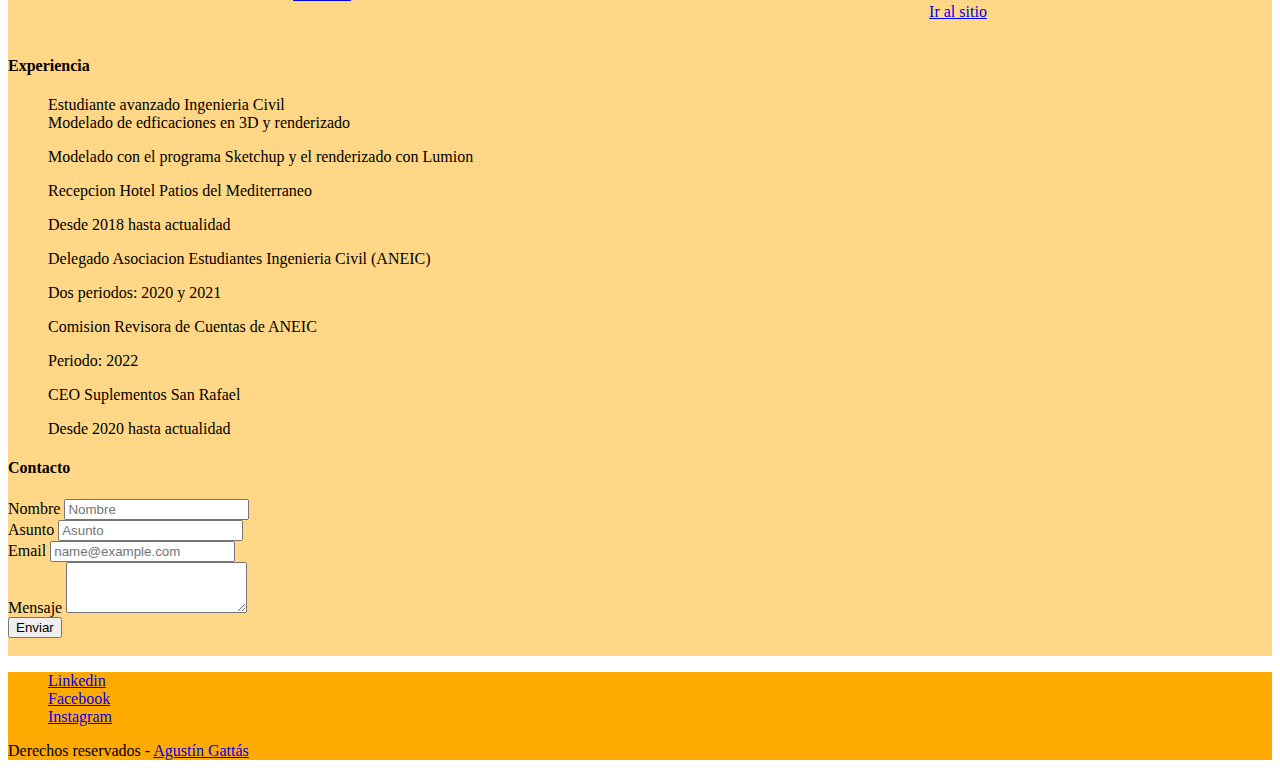
==== commit eac9e688: "Update index.html" ====
--- a/index.html
+++ b/index.html
@@ -72,29 +72,9 @@
             tabindex="0">
             <!-- About me -->
             <h4 id="Aboutme">About me</h4>
-            <p>Soy un gran apasionado por la tecnología, eso me llevó a estudiar ingeniería y querer formarme
-                permanentemente con la necesidad de ampliar mi abanico de herramientas para la toma de decisiones y
-                eficiencia en el trabajo.
-                A lo largo de los años aprendí que con honestidad y constancia puedo cumplir los objetivos que me
-                propongo.
-                Ayudar a las demás personas cuando necesitan de uno, es una sensación muy gratificante para mí.
-                <br>
-                APTITUDES
-                <br>
-                Tengo fuertes conocimientos en lógica y matemática debido a mis estudios en ingeniería.
-                Mi inglés es intermedio, puedo comunicarme y entender. Estoy formándome en un instituto para seguir
-                mejorando.
-                Llevo más de 7 años utilizando AutoCAD como software para dibujos de planos y 3 años utilizando Sketchup
-                para modelados en 3D.
-                Tengo conocimiento en programación con Java, SQL y demás tecnologías vinculadas al desarrollo web.
-                Utilizo a diario los programas de Microsoft Office y estoy especializándome en Excel y PowerBi para el
-                análisis de datos.
-                <br>
-                EXPERIENCIA
-                <br>
-                Actualmente trabajo en la recepción de un hotel durante los fines de semana.
-                Realizo planos, modelados 3D y renderizados para empresas constructoras.
-                Emprendimiento propio de suplementos deportivos desde julio 2020
+            <p>Soy Agustín Gattás, una persona apasionada por la tecnología y la construcción civil. Desde temprana edad, he sentido una fascinación por los avances tecnológicos, la innovación y la creatividad que implica el desarrollo de nuevas herramientas y dispositivos. Además, mi interés por las construcciones civiles me llevó a estudiar ingeniería.
+                A través de compromiso por crecer profesionalmente, he buscado constantemente oportunidades para aprender más y mejorar mis habilidades. Soy autodidacta y se me he esforzado por adquirir nuevos conocimientos y habilidades en el campo de la tecnología y la construcción. Mi dedicación me ha llevado a desarrollar un conocimiento sólido en estas áreas y estar siempre dispuesto a aplicar mis habilidades en proyectos nuevos y emocionantes.
+                Sin embargo, no solo me he enfocado en mi propio crecimiento profesional, sino que también siento un fuerte deseo de ayudar a otras personas. Mi camino por crecer como persona y profesional me ha llevado a involucrarme en proyectos sociales que buscan mejorar la calidad de vida de las personas.
             </p>
             <!-- Servicios -->
             <h4 id="Servicios">Servicios</h4>
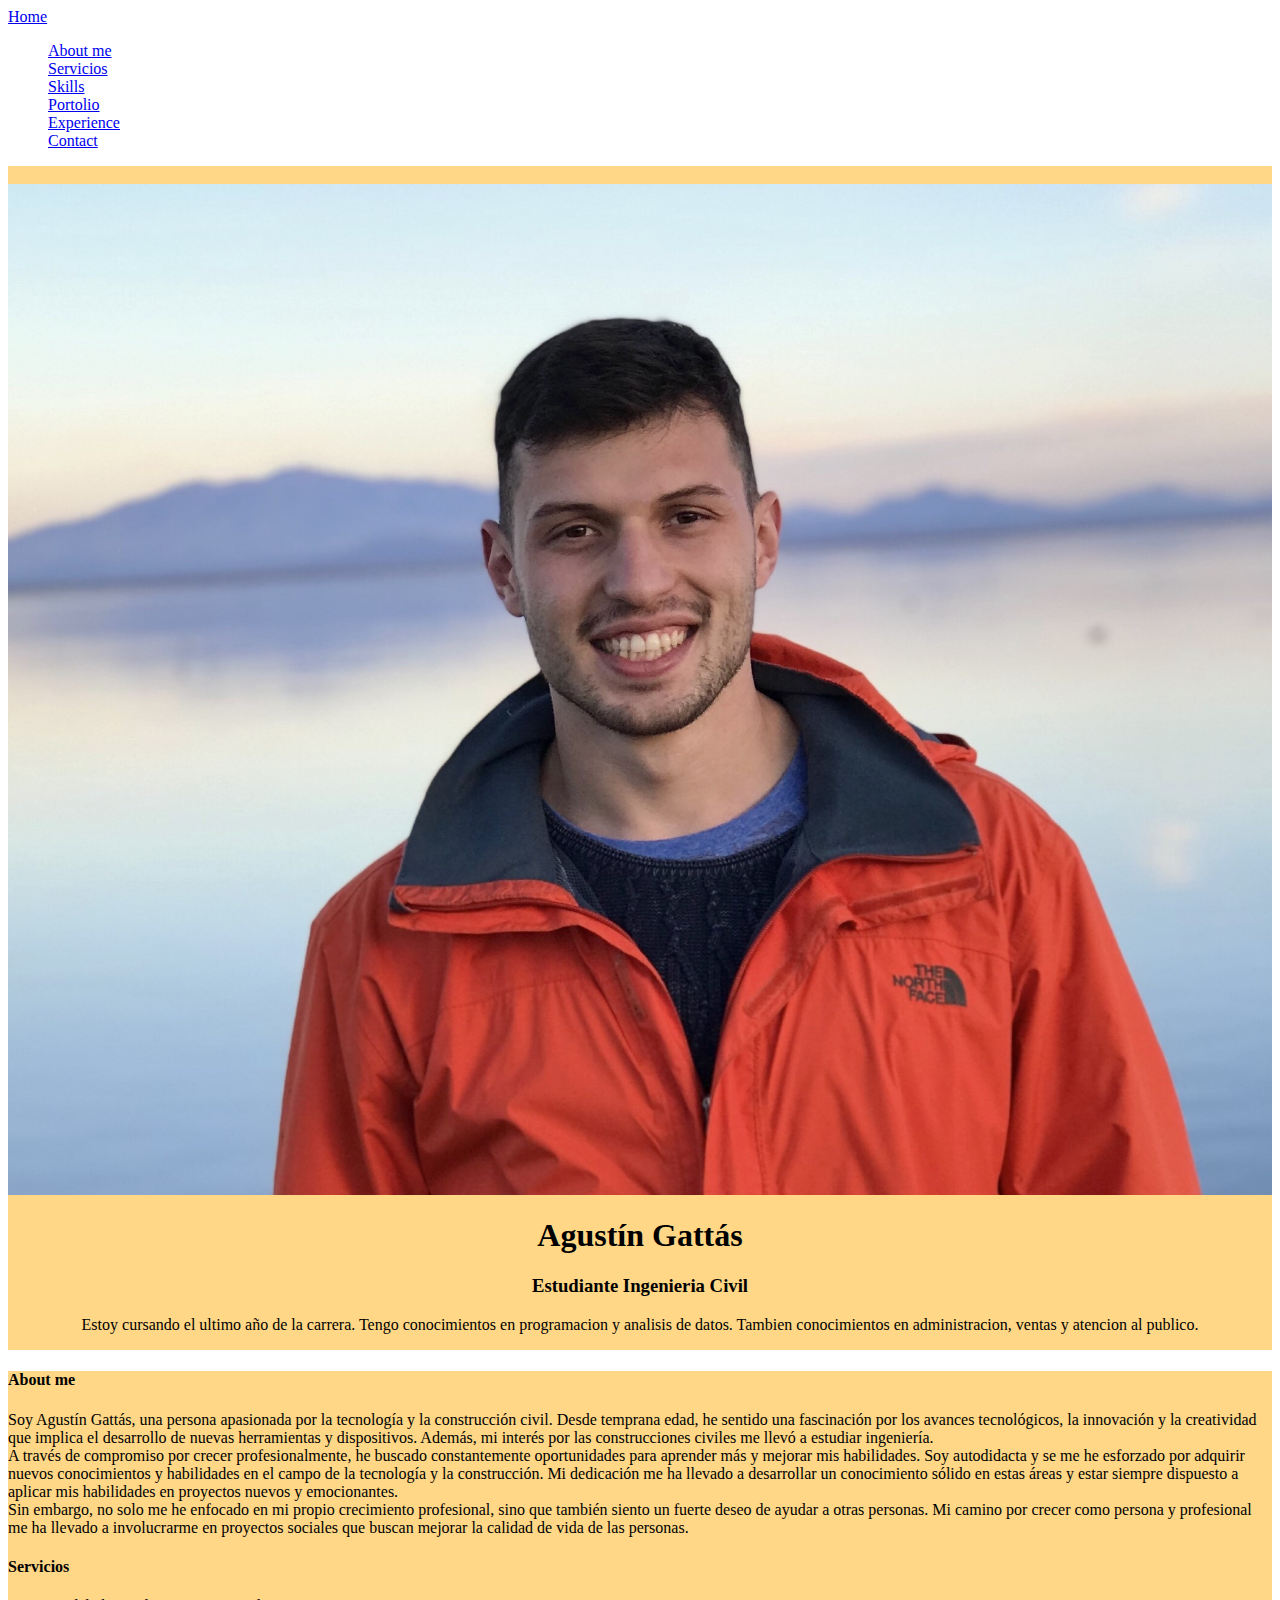
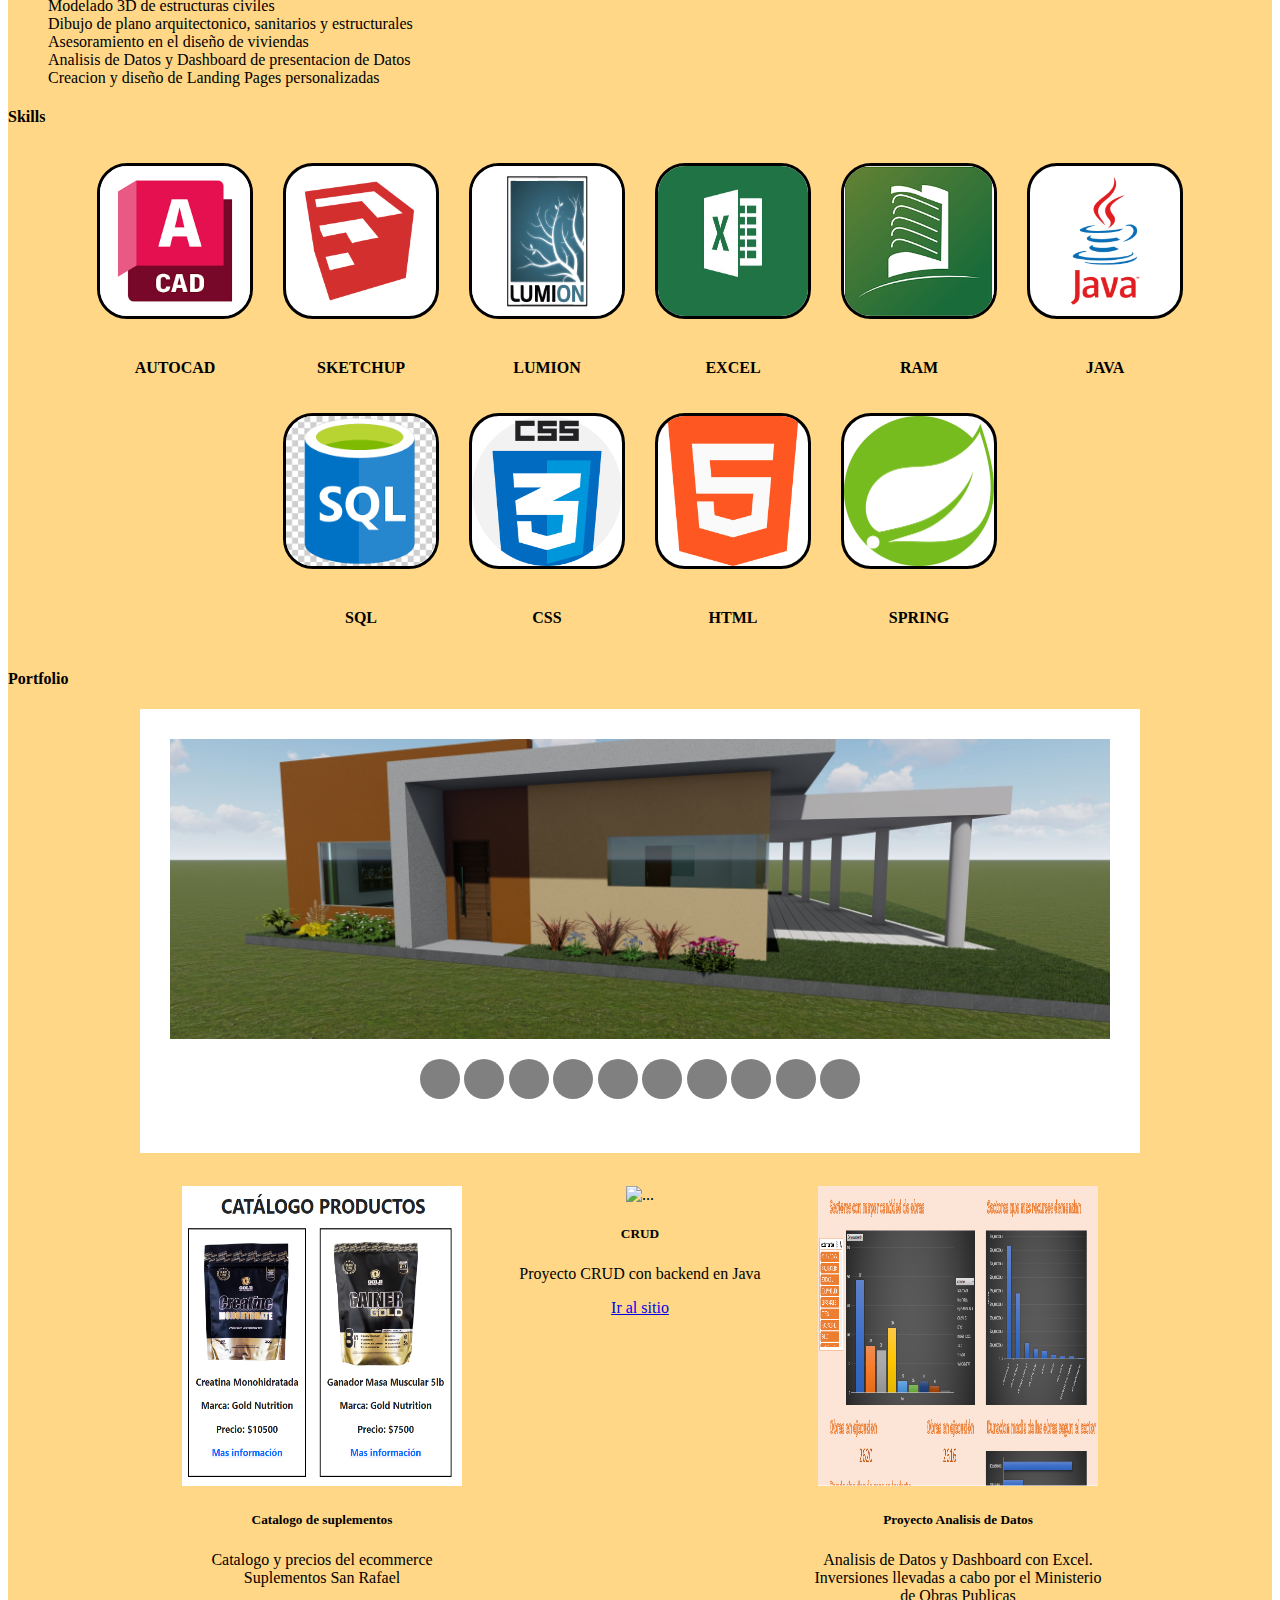
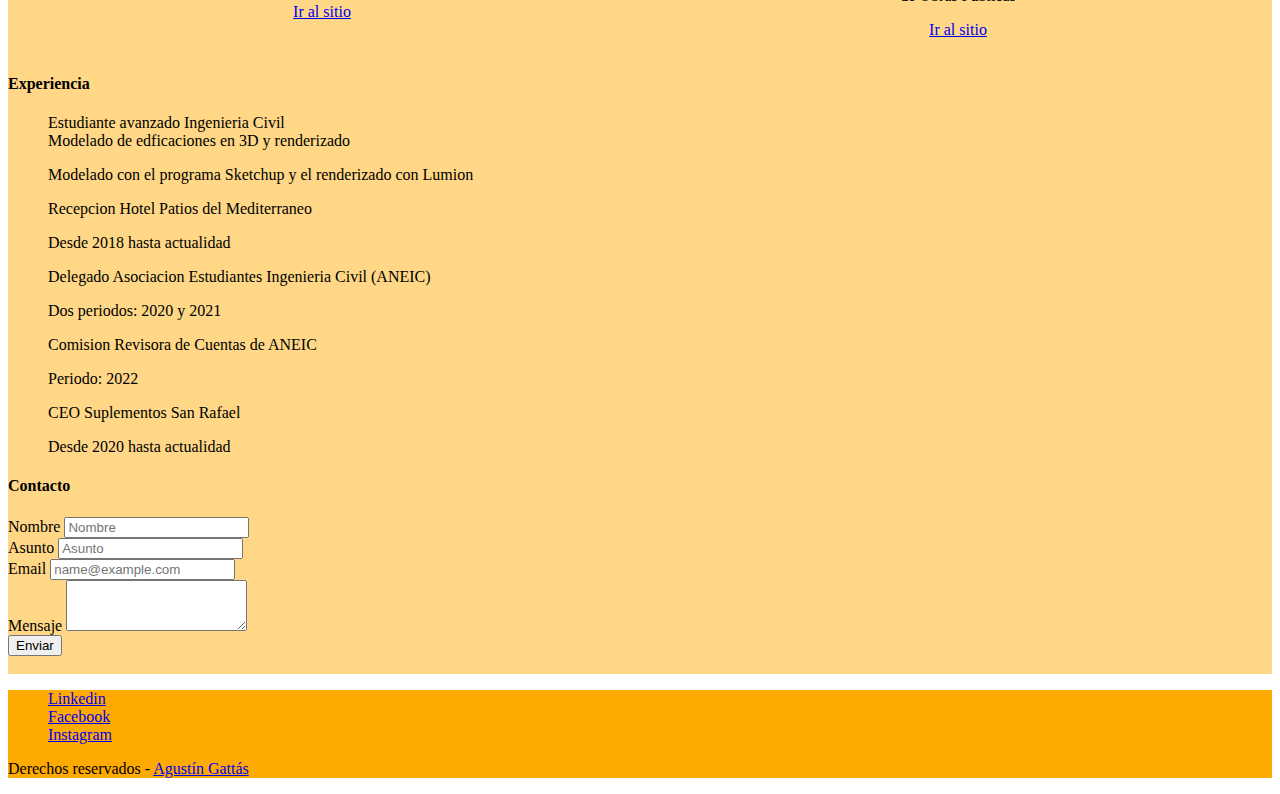
==== commit 5336a4e4: "Update index.html" ====
--- a/index.html
+++ b/index.html
@@ -73,7 +73,9 @@
             <!-- About me -->
             <h4 id="Aboutme">About me</h4>
             <p>Soy Agustín Gattás, una persona apasionada por la tecnología y la construcción civil. Desde temprana edad, he sentido una fascinación por los avances tecnológicos, la innovación y la creatividad que implica el desarrollo de nuevas herramientas y dispositivos. Además, mi interés por las construcciones civiles me llevó a estudiar ingeniería.
+                <br>
                 A través de compromiso por crecer profesionalmente, he buscado constantemente oportunidades para aprender más y mejorar mis habilidades. Soy autodidacta y se me he esforzado por adquirir nuevos conocimientos y habilidades en el campo de la tecnología y la construcción. Mi dedicación me ha llevado a desarrollar un conocimiento sólido en estas áreas y estar siempre dispuesto a aplicar mis habilidades en proyectos nuevos y emocionantes.
+                <br>
                 Sin embargo, no solo me he enfocado en mi propio crecimiento profesional, sino que también siento un fuerte deseo de ayudar a otras personas. Mi camino por crecer como persona y profesional me ha llevado a involucrarme en proyectos sociales que buscan mejorar la calidad de vida de las personas.
             </p>
             <!-- Servicios -->
